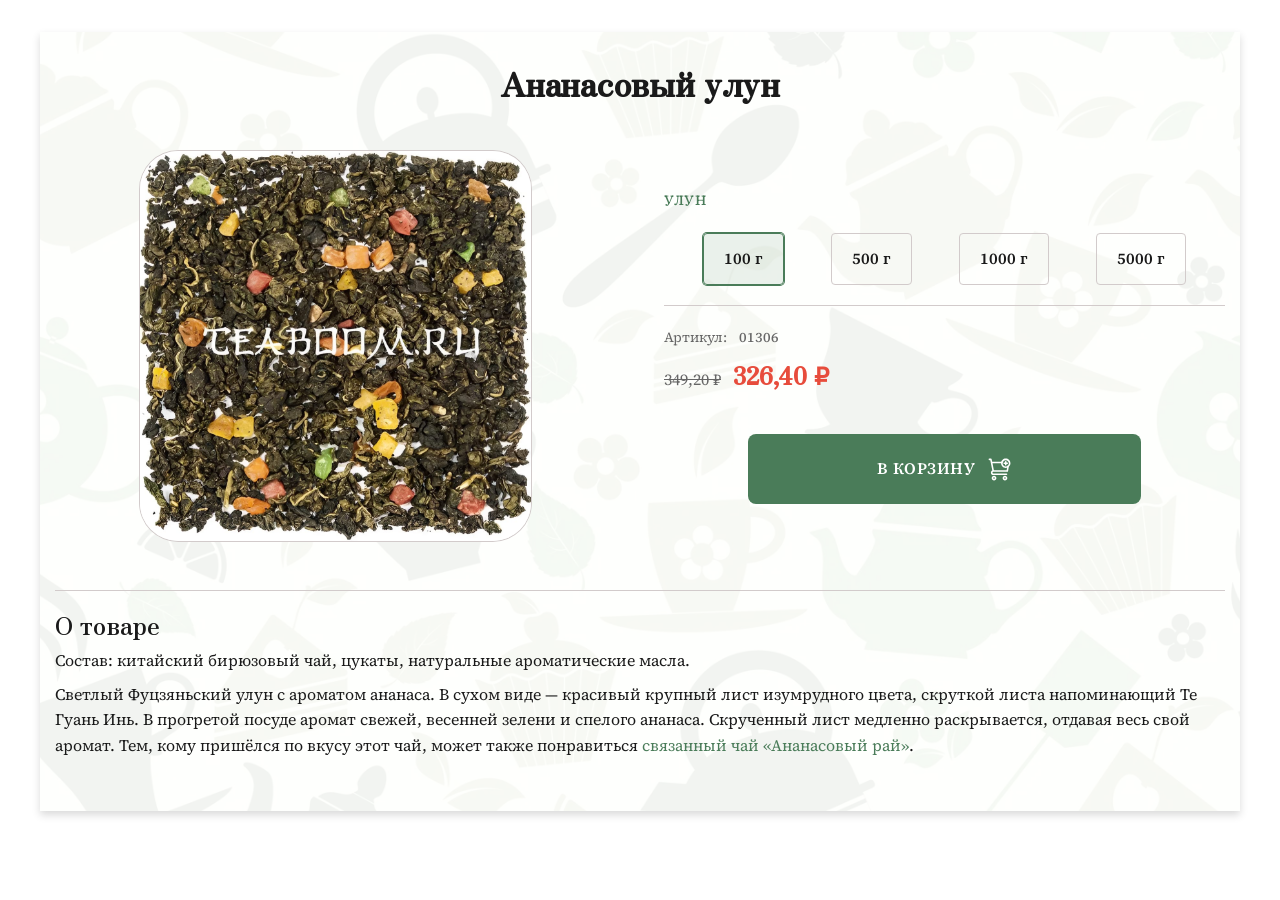
==== index.html @ a4061633 "feat: карточка товара Ананасовый улун  для тестового Teaboom" ====
<!doctype html>
<html lang="ru">
  <head>
    <meta charset="UTF-8" >
    <meta name="viewport" content="width=device-width, initial-scale=1.0" >
    <title>Ананасовый улун — Teaboom</title>
    <link rel="preconnect" href="https://fonts.googleapis.com" >
    <link rel="preconnect" href="https://fonts.gstatic.com" crossorigin >
    <link
      href="https://fonts.googleapis.com/css2?family=Source+Serif+4:ital,opsz,wght@0,8..60,200..900;1,8..60,200..900&display=swap"
      rel="stylesheet"
    >
    <link
      href="https://fonts.googleapis.com/css2?family=Zen+Antique&display=swap"
      rel="stylesheet"
    >
    <link rel="icon" href="assets/favicon.svg" >
    <link rel="stylesheet" href="styles/main.css" >
  </head>
  <body>
    <main class="page">
      <article
        class="product-card"
        itemscope
        itemtype="https://schema.org/Product"
        data-product-id="1"
      >
        <h1 class="product-card__title" itemprop="name">Ананасовый улун</h1>

        <div class="product-card__layout">
          <figure class="product-card__media">
            <img
              class="product-card__image"
              src="assets/pineapple_ulun.jpg"
              alt="Ананасовый улун — китайский ароматизированный чай"
              itemprop="image"
              width="600"
              height="600"
            >
          </figure>

          <div class="product-card__info">
            <a class="product-card__category" href="#" itemprop="category">
              Улун
            </a>

            <fieldset class="product-card__variants">
              <legend class="visually-hidden">Выберите фасовку</legend>
              <div
                class="product-card__variants-list"
                data-variants-container
              ></div>
            </fieldset>

            <div class="product-card__summary" aria-live="polite">
              <div class="product-card__summary-row">
                <span class="product-card__summary-label">Артикул:</span>
                <span
                  class="product-card__summary-value"
                  data-active-article
                ></span>
              </div>
              <div
                class="product-card__summary-row product-card__summary-row--price"
              >
                <del
                  class="product-card__summary-old-price"
                  data-active-old-price
                  hidden
                ></del>
                <span
                  class="product-card__summary-price"
                  data-active-price
                ></span>
              </div>
            </div>

            <button
              class="product-card__cart-btn"
              type="button"
              data-cart-btn
              aria-pressed="false"
            >
              <span class="product-card__cart-btn-text" data-cart-label>В корзину</span>
              <svg
                class="product-card__cart-btn-svg"
                data-icon="cart-add"
                xmlns="http://www.w3.org/2000/svg"
                viewBox="252 244 32 32"
                fill="currentColor"
                focusable="false"
                aria-hidden="true"
              >
                <path
                  d="m 261,268.00586 c -1.64501,0 -3,1.35499 -3,3 0,1.64501 1.35499,3 3,3 1.64501,0 3,-1.35499 3,-3 0,-1.64501 -1.35499,-3 -3,-3 z m 0,2 c 0.56413,0 1,0.43587 1,1 0,0.56413 -0.43587,1 -1,1 -0.56413,0 -1,-0.43587 -1,-1 0,-0.56413 0.43587,-1 1,-1 z"
                />
                <path
                  d="m 275,268.00586 c -1.64501,0 -3,1.35499 -3,3 0,1.64501 1.35499,3 3,3 1.64501,0 3,-1.35499 3,-3 0,-1.64501 -1.35499,-3 -3,-3 z m 0,2 c 0.56413,0 1,0.43587 1,1 0,0.56413 -0.43587,1 -1,1 -0.56413,0 -1,-0.43587 -1,-1 0,-0.56413 0.43587,-1 1,-1 z"
                />
                <path
                  d="m 255,246.00586 a 1,1 0 0 0 -1,1 1,1 0 0 0 1,1 h 1.17969 l 2.65039,13.24219 C 257.7593,261.70823 257,262.77542 257,264.00586 c 0,1.6447 1.3553,3 3,3 h 17 a 1,1 0 0 0 1,-1 1,1 0 0 0 -1,-1 h -17 c -0.5713,0 -1,-0.4287 -1,-1 0,-0.5713 0.4287,-1 1,-1 h 15 A 1,1 0 0 0 275.0293,263 H 278 a 1.0001,1.0001 0 0 0 0.98828,-0.84375 l 0.93945,-5.96875 a 1,1 0 0 0 -0.83203,-1.14453 1,1 0 0 0 -1.14453,0.83398 L 277.14453,261 h -16.32422 l -1.80078,-8.99414 h 12.08399 a 1,1 0 0 0 1,-1 1,1 0 0 0 -1,-1 h -12.48438 l -0.63867,-3.19531 A 1.0001,1.0001 0 0 0 257,246.00586 Z"
                />
                <path
                  d="m 276,246.00586 c -3.30186,0 -6,2.69814 -6,6 0,3.30186 2.69814,6 6,6 3.30186,0 6,-2.69814 6,-6 0,-3.30186 -2.69814,-6 -6,-6 z m 0,2 c 2.22098,0 4,1.77902 4,4 0,2.22098 -1.77902,4 -4,4 -2.22098,0 -4,-1.77902 -4,-4 0,-2.22098 1.77902,-4 4,-4 z"
                />
                <path
                  d="m 276,249.00586 a 1,1 0 0 0 -1,1 v 1 h -1 a 1,1 0 0 0 -1,1 1,1 0 0 0 1,1 h 1 v 1 a 1,1 0 0 0 1,1 1,1 0 0 0 1,-1 v -1 h 1 a 1,1 0 0 0 1,-1 1,1 0 0 0 -1,-1 h -1 v -1 a 1,1 0 0 0 -1,-1 z"
                />
              </svg>
              <svg
                class="product-card__cart-btn-svg"
                data-icon="cart-done"
                xmlns="http://www.w3.org/2000/svg"
                viewBox="-36 292 32 32"
                fill="currentColor"
                focusable="false"
                aria-hidden="true"
              >
                <path
                  d="m -27,316.00586 c -1.645008,0 -3,1.35499 -3,3 0,1.64501 1.354992,3 3,3 1.645008,0 3,-1.35499 3,-3 0,-1.64501 -1.354992,-3 -3,-3 z m 0,2 c 0.564129,0 1,0.43587 1,1 0,0.56413 -0.435871,1 -1,1 -0.564129,0 -1,-0.43587 -1,-1 0,-0.56413 0.435871,-1 1,-1 z"
                />
                <path
                  d="m -13,316.00586 c -1.645008,0 -3,1.35499 -3,3 0,1.64501 1.354992,3 3,3 1.645008,0 3,-1.35499 3,-3 0,-1.64501 -1.354992,-3 -3,-3 z m 0,2 c 0.564129,0 1,0.43587 1,1 0,0.56413 -0.435871,1 -1,1 -0.564129,0 -1,-0.43587 -1,-1 0,-0.56413 0.435871,-1 1,-1 z"
                />
                <path
                  d="m -12,294.00586 c -3.30186,0 -6,2.69814 -6,6 0,3.30186 2.69814,6 6,6 3.30186,0 6,-2.69814 6,-6 0,-3.30186 -2.69814,-6 -6,-6 z m 0,2 c 2.2209809,0 4,1.77902 4,4 0,2.22098 -1.7790191,4 -4,4 -2.220981,0 -4,-1.77902 -4,-4 0,-2.22098 1.779019,-4 4,-4 z"
                />
                <path
                  d="m -9.8984375,298.01172 a 1,1 0 0 0 -0.7343755,0.21875 l -2.029296,1.65625 -0.65625,-0.61133 a 1,1 0 0 0 -1.41211,0.0488 1,1 0 0 0 0.04883,1.41211 l 1.292969,1.20898 a 1.0001,1.0001 0 0 0 1.3125,0.043 l 2.7089845,-2.20703 a 1,1 0 0 0 0.1425781,-1.40625 1,1 0 0 0 -0.6738281,-0.36328 z"
                />
                <path
                  d="m -32.95117,294 a 1,1 0 0 0 -1,1 1,1 0 0 0 1,1 h 1.17969 l 2.65039,13.24219 c -1.07078,0.46018 -1.83008,1.52737 -1.83008,2.75781 0,1.6447 1.3553,3 3,3 h 17 a 1,1 0 0 0 1,-1 1,1 0 0 0 -1,-1 h -17 c -0.5713,0 -1,-0.4287 -1,-1 0,-0.5713 0.4287,-1 1,-1 h 15 a 1,1 0 0 0 0.0293,-0.006 h 2.9707 a 1.0001,1.0001 0 0 0 0.98828,-0.84375 l 0.93945,-5.96875 A 1,1 0 0 0 -8.85547,303.03697 1,1 0 0 0 -10,303.87095 l -0.80664,5.12319 H -27.13086 L -28.93164,300 h 12.08399 a 1,1 0 0 0 1,-1 1,1 0 0 0 -1,-1 h -12.48438 l -0.63867,-3.19531 A 1.0001,1.0001 0 0 0 -30.95117,294 Z"
                />
              </svg>
            </button>
          </div>
        </div>

        <div class="product-card__description" itemprop="description">
          <h2 class="product-card__description-title">О товаре</h2>
          <p>
            Состав: китайский бирюзовый чай, цукаты, натуральные ароматические
            масла.
          </p>
          <p>
            Светлый Фуцзяньский улун с ароматом ананаса. В сухом виде — красивый
            крупный лист изумрудного цвета, скруткой листа напоминающий Те Гуань
            Инь. В прогретой посуде аромат свежей, весенней зелени и спелого
            ананаса. Скрученный лист медленно раскрывается, отдавая весь свой
            аромат. Тем, кому пришёлся по вкусу этот чай, может также
            понравиться <a class="product-card__description-link" href="#">связанный чай «Ананасовый рай»</a>.
          </p>
        </div>
      </article>
    </main>
    <script src="scripts/main.js"></script>
  </body>
</html>
---- styles/main.css ----
@import "_reset.css";
@import "_variables.css";
@import "product-card.css";
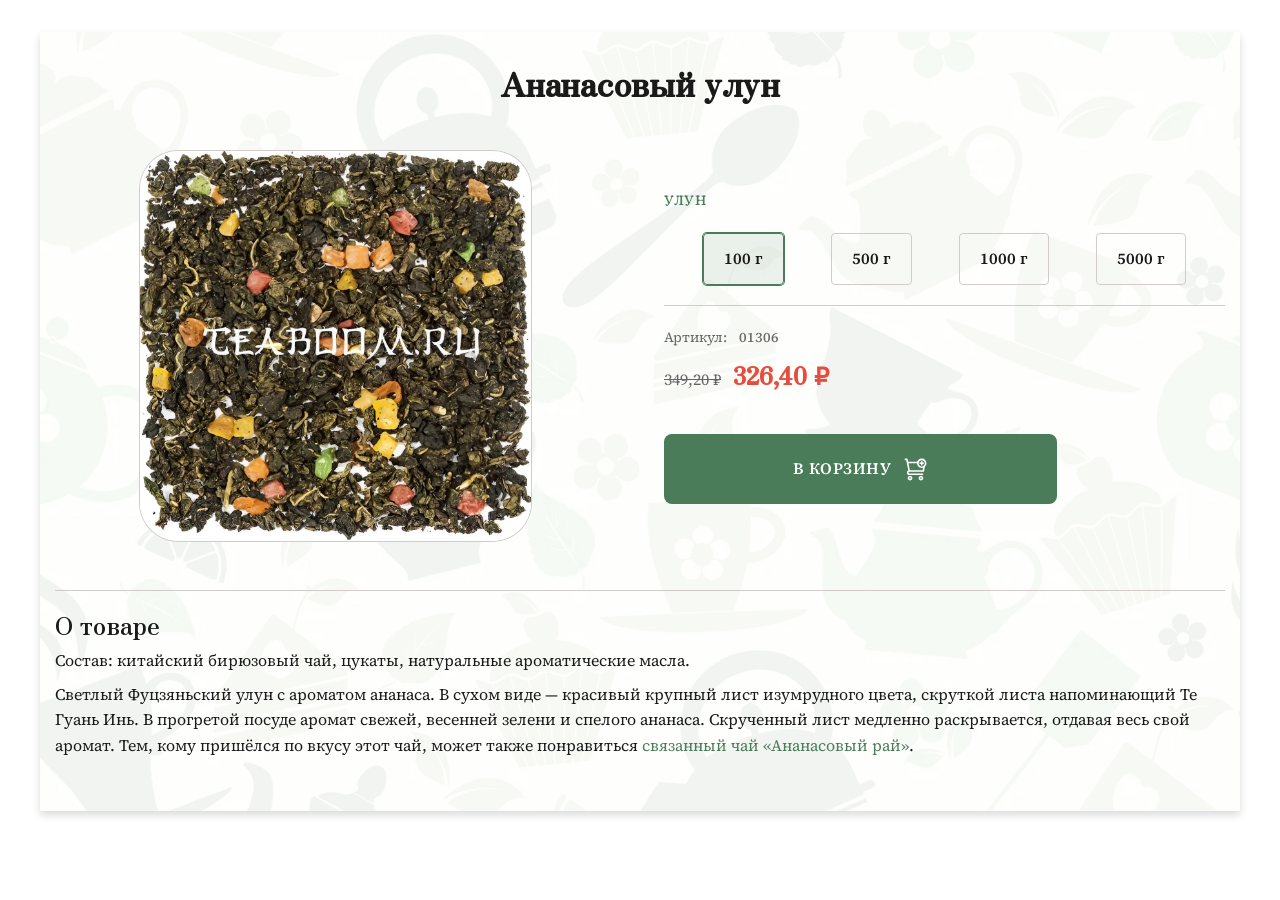
==== commit 92d87895: "feat: разметка счётчика кол-ва добавленного в корзину товара" ====
--- a/index.html
+++ b/index.html
@@ -74,65 +74,98 @@
                 ></span>
               </div>
             </div>
-
-            <button
-              class="product-card__cart-btn"
-              type="button"
-              data-cart-btn
-              aria-pressed="false"
-            >
-              <span class="product-card__cart-btn-text" data-cart-label>В корзину</span>
-              <svg
-                class="product-card__cart-btn-svg"
-                data-icon="cart-add"
-                xmlns="http://www.w3.org/2000/svg"
-                viewBox="252 244 32 32"
-                fill="currentColor"
-                focusable="false"
-                aria-hidden="true"
+            <div class="product-card__cart-zone" data-cart-zone>
+              <button
+                class="product-card__cart-btn"
+                type="button"
+                data-cart-btn
+                aria-pressed="false"
               >
-                <path
-                  d="m 261,268.00586 c -1.64501,0 -3,1.35499 -3,3 0,1.64501 1.35499,3 3,3 1.64501,0 3,-1.35499 3,-3 0,-1.64501 -1.35499,-3 -3,-3 z m 0,2 c 0.56413,0 1,0.43587 1,1 0,0.56413 -0.43587,1 -1,1 -0.56413,0 -1,-0.43587 -1,-1 0,-0.56413 0.43587,-1 1,-1 z"
-                />
-                <path
-                  d="m 275,268.00586 c -1.64501,0 -3,1.35499 -3,3 0,1.64501 1.35499,3 3,3 1.64501,0 3,-1.35499 3,-3 0,-1.64501 -1.35499,-3 -3,-3 z m 0,2 c 0.56413,0 1,0.43587 1,1 0,0.56413 -0.43587,1 -1,1 -0.56413,0 -1,-0.43587 -1,-1 0,-0.56413 0.43587,-1 1,-1 z"
-                />
-                <path
-                  d="m 255,246.00586 a 1,1 0 0 0 -1,1 1,1 0 0 0 1,1 h 1.17969 l 2.65039,13.24219 C 257.7593,261.70823 257,262.77542 257,264.00586 c 0,1.6447 1.3553,3 3,3 h 17 a 1,1 0 0 0 1,-1 1,1 0 0 0 -1,-1 h -17 c -0.5713,0 -1,-0.4287 -1,-1 0,-0.5713 0.4287,-1 1,-1 h 15 A 1,1 0 0 0 275.0293,263 H 278 a 1.0001,1.0001 0 0 0 0.98828,-0.84375 l 0.93945,-5.96875 a 1,1 0 0 0 -0.83203,-1.14453 1,1 0 0 0 -1.14453,0.83398 L 277.14453,261 h -16.32422 l -1.80078,-8.99414 h 12.08399 a 1,1 0 0 0 1,-1 1,1 0 0 0 -1,-1 h -12.48438 l -0.63867,-3.19531 A 1.0001,1.0001 0 0 0 257,246.00586 Z"
-                />
-                <path
-                  d="m 276,246.00586 c -3.30186,0 -6,2.69814 -6,6 0,3.30186 2.69814,6 6,6 3.30186,0 6,-2.69814 6,-6 0,-3.30186 -2.69814,-6 -6,-6 z m 0,2 c 2.22098,0 4,1.77902 4,4 0,2.22098 -1.77902,4 -4,4 -2.22098,0 -4,-1.77902 -4,-4 0,-2.22098 1.77902,-4 4,-4 z"
-                />
-                <path
-                  d="m 276,249.00586 a 1,1 0 0 0 -1,1 v 1 h -1 a 1,1 0 0 0 -1,1 1,1 0 0 0 1,1 h 1 v 1 a 1,1 0 0 0 1,1 1,1 0 0 0 1,-1 v -1 h 1 a 1,1 0 0 0 1,-1 1,1 0 0 0 -1,-1 h -1 v -1 a 1,1 0 0 0 -1,-1 z"
-                />
-              </svg>
-              <svg
-                class="product-card__cart-btn-svg"
-                data-icon="cart-done"
-                xmlns="http://www.w3.org/2000/svg"
-                viewBox="-36 292 32 32"
-                fill="currentColor"
-                focusable="false"
-                aria-hidden="true"
+                <span class="product-card__cart-btn-text" data-cart-label
+                  >В корзину</span
+                >
+                <svg
+                  class="product-card__cart-btn-svg"
+                  data-icon="cart-add"
+                  xmlns="http://www.w3.org/2000/svg"
+                  viewBox="252 244 32 32"
+                  fill="currentColor"
+                  focusable="false"
+                  aria-hidden="true"
+                >
+                  <path
+                    d="m 261,268.00586 c -1.64501,0 -3,1.35499 -3,3 0,1.64501 1.35499,3 3,3 1.64501,0 3,-1.35499 3,-3 0,-1.64501 -1.35499,-3 -3,-3 z m 0,2 c 0.56413,0 1,0.43587 1,1 0,0.56413 -0.43587,1 -1,1 -0.56413,0 -1,-0.43587 -1,-1 0,-0.56413 0.43587,-1 1,-1 z"
+                  />
+                  <path
+                    d="m 275,268.00586 c -1.64501,0 -3,1.35499 -3,3 0,1.64501 1.35499,3 3,3 1.64501,0 3,-1.35499 3,-3 0,-1.64501 -1.35499,-3 -3,-3 z m 0,2 c 0.56413,0 1,0.43587 1,1 0,0.56413 -0.43587,1 -1,1 -0.56413,0 -1,-0.43587 -1,-1 0,-0.56413 0.43587,-1 1,-1 z"
+                  />
+                  <path
+                    d="m 255,246.00586 a 1,1 0 0 0 -1,1 1,1 0 0 0 1,1 h 1.17969 l 2.65039,13.24219 C 257.7593,261.70823 257,262.77542 257,264.00586 c 0,1.6447 1.3553,3 3,3 h 17 a 1,1 0 0 0 1,-1 1,1 0 0 0 -1,-1 h -17 c -0.5713,0 -1,-0.4287 -1,-1 0,-0.5713 0.4287,-1 1,-1 h 15 A 1,1 0 0 0 275.0293,263 H 278 a 1.0001,1.0001 0 0 0 0.98828,-0.84375 l 0.93945,-5.96875 a 1,1 0 0 0 -0.83203,-1.14453 1,1 0 0 0 -1.14453,0.83398 L 277.14453,261 h -16.32422 l -1.80078,-8.99414 h 12.08399 a 1,1 0 0 0 1,-1 1,1 0 0 0 -1,-1 h -12.48438 l -0.63867,-3.19531 A 1.0001,1.0001 0 0 0 257,246.00586 Z"
+                  />
+                  <path
+                    d="m 276,246.00586 c -3.30186,0 -6,2.69814 -6,6 0,3.30186 2.69814,6 6,6 3.30186,0 6,-2.69814 6,-6 0,-3.30186 -2.69814,-6 -6,-6 z m 0,2 c 2.22098,0 4,1.77902 4,4 0,2.22098 -1.77902,4 -4,4 -2.22098,0 -4,-1.77902 -4,-4 0,-2.22098 1.77902,-4 4,-4 z"
+                  />
+                  <path
+                    d="m 276,249.00586 a 1,1 0 0 0 -1,1 v 1 h -1 a 1,1 0 0 0 -1,1 1,1 0 0 0 1,1 h 1 v 1 a 1,1 0 0 0 1,1 1,1 0 0 0 1,-1 v -1 h 1 a 1,1 0 0 0 1,-1 1,1 0 0 0 -1,-1 h -1 v -1 a 1,1 0 0 0 -1,-1 z"
+                  />
+                </svg>
+                <svg
+                  class="product-card__cart-btn-svg"
+                  data-icon="cart-done"
+                  xmlns="http://www.w3.org/2000/svg"
+                  viewBox="-36 292 32 32"
+                  fill="currentColor"
+                  focusable="false"
+                  aria-hidden="true"
+                >
+                  <path
+                    d="m -27,316.00586 c -1.645008,0 -3,1.35499 -3,3 0,1.64501 1.354992,3 3,3 1.645008,0 3,-1.35499 3,-3 0,-1.64501 -1.354992,-3 -3,-3 z m 0,2 c 0.564129,0 1,0.43587 1,1 0,0.56413 -0.435871,1 -1,1 -0.564129,0 -1,-0.43587 -1,-1 0,-0.56413 0.435871,-1 1,-1 z"
+                  />
+                  <path
+                    d="m -13,316.00586 c -1.645008,0 -3,1.35499 -3,3 0,1.64501 1.354992,3 3,3 1.645008,0 3,-1.35499 3,-3 0,-1.64501 -1.354992,-3 -3,-3 z m 0,2 c 0.564129,0 1,0.43587 1,1 0,0.56413 -0.435871,1 -1,1 -0.564129,0 -1,-0.43587 -1,-1 0,-0.56413 0.435871,-1 1,-1 z"
+                  />
+                  <path
+                    d="m -12,294.00586 c -3.30186,0 -6,2.69814 -6,6 0,3.30186 2.69814,6 6,6 3.30186,0 6,-2.69814 6,-6 0,-3.30186 -2.69814,-6 -6,-6 z m 0,2 c 2.2209809,0 4,1.77902 4,4 0,2.22098 -1.7790191,4 -4,4 -2.220981,0 -4,-1.77902 -4,-4 0,-2.22098 1.779019,-4 4,-4 z"
+                  />
+                  <path
+                    d="m -9.8984375,298.01172 a 1,1 0 0 0 -0.7343755,0.21875 l -2.029296,1.65625 -0.65625,-0.61133 a 1,1 0 0 0 -1.41211,0.0488 1,1 0 0 0 0.04883,1.41211 l 1.292969,1.20898 a 1.0001,1.0001 0 0 0 1.3125,0.043 l 2.7089845,-2.20703 a 1,1 0 0 0 0.1425781,-1.40625 1,1 0 0 0 -0.6738281,-0.36328 z"
+                  />
+                  <path
+                    d="m -32.95117,294 a 1,1 0 0 0 -1,1 1,1 0 0 0 1,1 h 1.17969 l 2.65039,13.24219 c -1.07078,0.46018 -1.83008,1.52737 -1.83008,2.75781 0,1.6447 1.3553,3 3,3 h 17 a 1,1 0 0 0 1,-1 1,1 0 0 0 -1,-1 h -17 c -0.5713,0 -1,-0.4287 -1,-1 0,-0.5713 0.4287,-1 1,-1 h 15 a 1,1 0 0 0 0.0293,-0.006 h 2.9707 a 1.0001,1.0001 0 0 0 0.98828,-0.84375 l 0.93945,-5.96875 A 1,1 0 0 0 -8.85547,303.03697 1,1 0 0 0 -10,303.87095 l -0.80664,5.12319 H -27.13086 L -28.93164,300 h 12.08399 a 1,1 0 0 0 1,-1 1,1 0 0 0 -1,-1 h -12.48438 l -0.63867,-3.19531 A 1.0001,1.0001 0 0 0 -30.95117,294 Z"
+                  />
+                </svg>
+              </button>
+              <div
+                class="product-card__count"
+                data-cart-count
+                role="group"
+                aria-label="Количество товара в корзине"
+                hidden
               >
-                <path
-                  d="m -27,316.00586 c -1.645008,0 -3,1.35499 -3,3 0,1.64501 1.354992,3 3,3 1.645008,0 3,-1.35499 3,-3 0,-1.64501 -1.354992,-3 -3,-3 z m 0,2 c 0.564129,0 1,0.43587 1,1 0,0.56413 -0.435871,1 -1,1 -0.564129,0 -1,-0.43587 -1,-1 0,-0.56413 0.435871,-1 1,-1 z"
-                />
-                <path
-                  d="m -13,316.00586 c -1.645008,0 -3,1.35499 -3,3 0,1.64501 1.354992,3 3,3 1.645008,0 3,-1.35499 3,-3 0,-1.64501 -1.354992,-3 -3,-3 z m 0,2 c 0.564129,0 1,0.43587 1,1 0,0.56413 -0.435871,1 -1,1 -0.564129,0 -1,-0.43587 -1,-1 0,-0.56413 0.435871,-1 1,-1 z"
-                />
-                <path
-                  d="m -12,294.00586 c -3.30186,0 -6,2.69814 -6,6 0,3.30186 2.69814,6 6,6 3.30186,0 6,-2.69814 6,-6 0,-3.30186 -2.69814,-6 -6,-6 z m 0,2 c 2.2209809,0 4,1.77902 4,4 0,2.22098 -1.7790191,4 -4,4 -2.220981,0 -4,-1.77902 -4,-4 0,-2.22098 1.779019,-4 4,-4 z"
-                />
-                <path
-                  d="m -9.8984375,298.01172 a 1,1 0 0 0 -0.7343755,0.21875 l -2.029296,1.65625 -0.65625,-0.61133 a 1,1 0 0 0 -1.41211,0.0488 1,1 0 0 0 0.04883,1.41211 l 1.292969,1.20898 a 1.0001,1.0001 0 0 0 1.3125,0.043 l 2.7089845,-2.20703 a 1,1 0 0 0 0.1425781,-1.40625 1,1 0 0 0 -0.6738281,-0.36328 z"
-                />
-                <path
-                  d="m -32.95117,294 a 1,1 0 0 0 -1,1 1,1 0 0 0 1,1 h 1.17969 l 2.65039,13.24219 c -1.07078,0.46018 -1.83008,1.52737 -1.83008,2.75781 0,1.6447 1.3553,3 3,3 h 17 a 1,1 0 0 0 1,-1 1,1 0 0 0 -1,-1 h -17 c -0.5713,0 -1,-0.4287 -1,-1 0,-0.5713 0.4287,-1 1,-1 h 15 a 1,1 0 0 0 0.0293,-0.006 h 2.9707 a 1.0001,1.0001 0 0 0 0.98828,-0.84375 l 0.93945,-5.96875 A 1,1 0 0 0 -8.85547,303.03697 1,1 0 0 0 -10,303.87095 l -0.80664,5.12319 H -27.13086 L -28.93164,300 h 12.08399 a 1,1 0 0 0 1,-1 1,1 0 0 0 -1,-1 h -12.48438 l -0.63867,-3.19531 A 1.0001,1.0001 0 0 0 -30.95117,294 Z"
-                />
-              </svg>
-            </button>
+                <button
+                  class="product-card__count-btn"
+                  data-cart-count-decrease
+                  type="button"
+                  aria-label="Уменьшить количество"
+                >
+                  −
+                </button>
+                <span
+                  class="product-card__count-value"
+                  data-cart-count-value
+                  aria-live="polite"
+                  >1</span
+                >
+                <button
+                  class="product-card__count-btn"
+                  data-cart-count-increase
+                  type="button"
+                  aria-label="Увеличить количество"
+                >
+                  +
+                </button>
+              </div>
+            </div>
           </div>
         </div>
 
